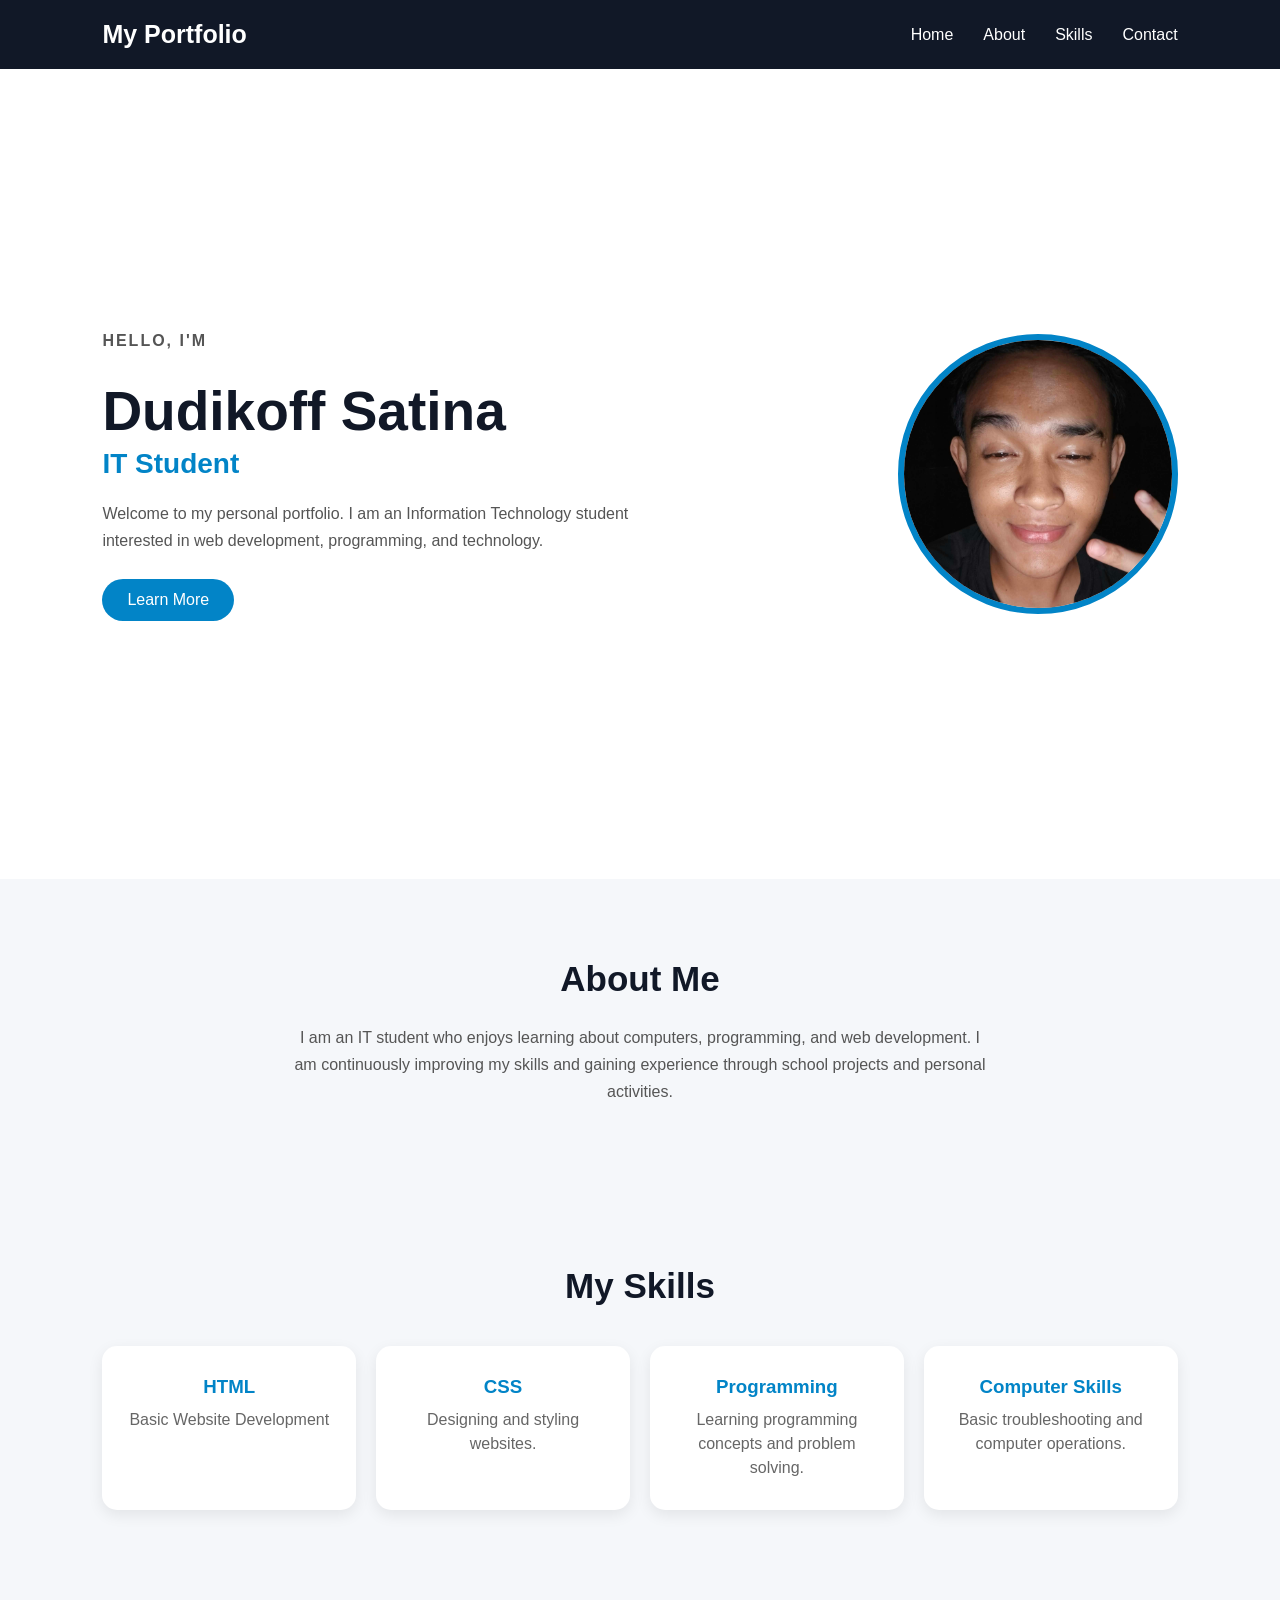
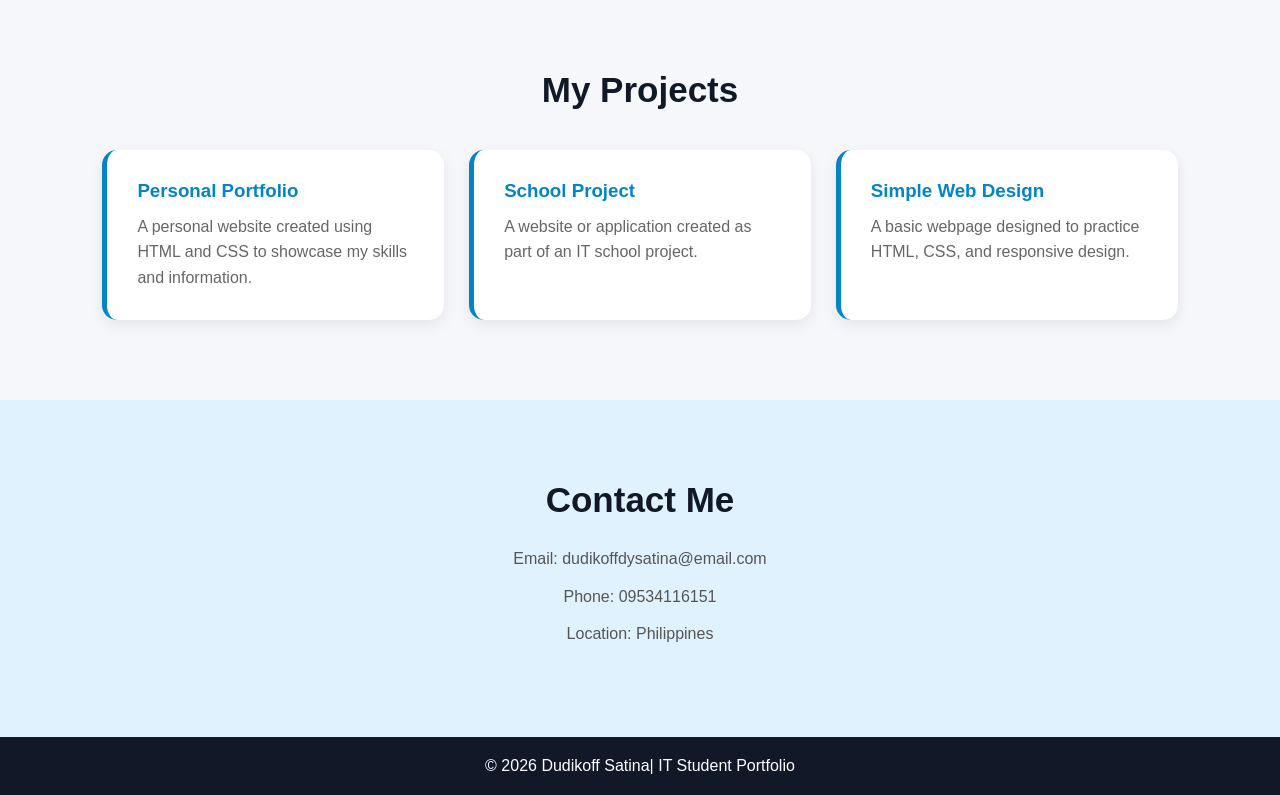
==== index.html @ 18574f3f "my portfolio" ====
<!DOCTYPE html>
<html lang="en">
<head>
    <meta charset="UTF-8">
    <meta name="viewport" content="width=device-width, initial-scale=1.0">
    <title>My Portfolio</title>
    <link rel="stylesheet" href="style.css">
</head>

<body>

    <header>
        <nav>
            <h2 class="logo">My Portfolio</h2>

            <ul>
                <li><a href="#home">Home</a></li>
                <li><a href="#about">About</a></li>
                <li><a href="#skills">Skills</a></li>
                <li><a href="#contact">Contact</a></li>
            </ul>
        </nav>
    </header>

    <section id="home" class="home">

        <div class="home-text">
            <p class="hello">HELLO, I'M</p>

            <h1>Dudikoff Satina</h1>

            <h2>IT Student</h2>

            <p>
                Welcome to my personal portfolio. I am an Information
                Technology student interested in web development,
                programming, and technology.
            </p>

            <a href="#about" class="btn">Learn More</a>
        </div>

        <div class="profile">
            <img src="dudi.jpg" alt="Profile Picture">
        </div>

    </section>

    <section id="about" class="section">
        <h2>About Me</h2>

        <p>
            I am an IT student who enjoys learning about computers,
            programming, and web development. I am continuously improving
            my skills and gaining experience through school projects
            and personal activities.
        </p>
    </section>

    <section id="skills" class="section">
        <h2>My Skills</h2>

        <div class="skills-container">
            <div class="skill">
                <h3>HTML</h3>
                <p>Basic Website Development</p>
            </div>

            <div class="skill">
                <h3>CSS</h3>
                <p>Designing and styling websites.</p>
            </div>

            <div class="skill">
                <h3>Programming</h3>
                <p>Learning programming concepts and problem solving.</p>
            </div>

            <div class="skill">
                <h3>Computer Skills</h3>
                <p>Basic troubleshooting and computer operations.</p>
            </div>
        </div>
    </section>

    <section id="projects" class="section">
        <h2>My Projects</h2>

        <div class="projects-container">

            <div class="project">
                <h3>Personal Portfolio</h3>
                <p>
                    A personal website created using HTML and CSS
                    to showcase my skills and information.
                </p>
            </div>

            <div class="project">
                <h3>School Project</h3>
                <p>
                    A website or application created as part of
                    an IT school project.
                </p>
            </div>

            <div class="project">
                <h3>Simple Web Design</h3>
                <p>
                    A basic webpage designed to practice HTML,
                    CSS, and responsive design.
                </p>
            </div>

        </div>
    </section>

    <section id="contact" class="section contact">
        <h2>Contact Me</h2>

        <p>Email: dudikoffdysatina@email.com</p>
        <p>Phone: 09534116151</p>
        <p>Location: Philippines</p>
    </section>

    <footer>
        <p>© 2026 Dudikoff Satina| IT Student Portfolio</p>
    </footer>

</body>
</html>
---- style.css ----
* {
    margin: 0;
    padding: 0;
    box-sizing: border-box;
    scroll-behavior: smooth;
}

body {
    font-family: Arial, sans-serif;
    background: #f5f7fa;
    color: #222;
}

/* Navigation */
header {
    background: #111827;
    padding: 20px 8%;
    position: sticky;
    top: 0;
    z-index: 100;
}

nav {
    display: flex;
    justify-content: space-between;
    align-items: center;
}

.logo {
    color: white;
    font-size: 25px;
}

nav ul {
    display: flex;
    list-style: none;
    gap: 30px;
}

nav ul li a {
    color: white;
    text-decoration: none;
    font-size: 16px;
    transition: 0.3s;
}

nav ul li a:hover {
    color: #38bdf8;
}

/* Home */
.home {
    min-height: 90vh;
    padding: 60px 8%;
    display: flex;
    align-items: center;
    justify-content: space-between;
    gap: 50px;
    background: white;
}

.home-text {
    max-width: 600px;
}

.hello {
    color: #0284c7;
    font-weight: bold;
    letter-spacing: 2px;
    margin-bottom: 10px;
}

.home-text h1 {
    font-size: 55px;
    color: #111827;
    margin-bottom: 5px;
}

.home-text h2 {
    font-size: 28px;
    color: #0284c7;
    margin-bottom: 20px;
}

.home-text p {
    line-height: 1.7;
    color: #555;
    margin-bottom: 25px;
}

/* Button */
.btn {
    display: inline-block;
    padding: 12px 25px;
    background: #0284c7;
    color: white;
    text-decoration: none;
    border-radius: 25px;
    transition: 0.3s;
}

.btn:hover {
    background: #0369a1;
    transform: translateY(-3px);
}

/* Profile Picture */
.profile {
    width: 280px;
    height: 280px;
    border-radius: 50%;
    overflow: hidden;
    border: 6px solid #0284c7;
    flex-shrink: 0;
}

.profile img {
    width: 100%;
    height: 100%;
    object-fit: cover;
}

/* Sections */
.section {
    padding: 80px 8%;
    text-align: center;
}

.section h2 {
    font-size: 35px;
    margin-bottom: 25px;
    color: #111827;
}

.section > p {
    max-width: 700px;
    margin: auto;
    line-height: 1.7;
    color: #555;
}

/* Skills */
.skills-container {
    display: grid;
    grid-template-columns: repeat(4, 1fr);
    gap: 20px;
    margin-top: 40px;
}

.skill {
    background: white;
    padding: 30px 20px;
    border-radius: 15px;
    box-shadow: 0 5px 15px rgba(0, 0, 0, 0.08);
    transition: 0.3s;
}

.skill:hover {
    transform: translateY(-8px);
}

.skill h3 {
    color: #0284c7;
    margin-bottom: 10px;
}

.skill p {
    color: #666;
    line-height: 1.5;
}

/* Projects */
.projects-container {
    display: grid;
    grid-template-columns: repeat(3, 1fr);
    gap: 25px;
    margin-top: 40px;
}

.project {
    background: white;
    padding: 30px;
    border-radius: 15px;
    text-align: left;
    box-shadow: 0 5px 15px rgba(0, 0, 0, 0.08);
    border-left: 5px solid #0284c7;
}

.project h3 {
    color: #0284c7;
    margin-bottom: 12px;
}

.project p {
    color: #666;
    line-height: 1.6;
}

/* Contact */
.contact {
    background: #e0f2fe;
}

.contact p {
    margin: 10px auto;
}

/* Footer */
footer {
    background: #111827;
    color: white;
    text-align: center;
    padding: 20px;
}

/* Responsive Design */
@media (max-width: 800px) {

    nav {
        flex-direction: column;
        gap: 15px;
    }

    nav ul {
        gap: 15px;
        flex-wrap: wrap;
        justify-content: center;
    }

    .home {
        flex-direction: column-reverse;
        text-align: center;
        padding-top: 50px;
    }

    .home-text h1 {
        font-size: 40px;
    }

    .profile {
        width: 220px;
        height: 220px;
    }

    .skills-container {
        grid-template-columns: 1fr 1fr;
    }

    .projects-container {
        grid-template-columns: 1fr;
    }
}

@media (max-width: 500px) {

    .skills-container {
        grid-template-columns: 1fr;
    }

    nav ul {
        gap: 10px;
    }
}
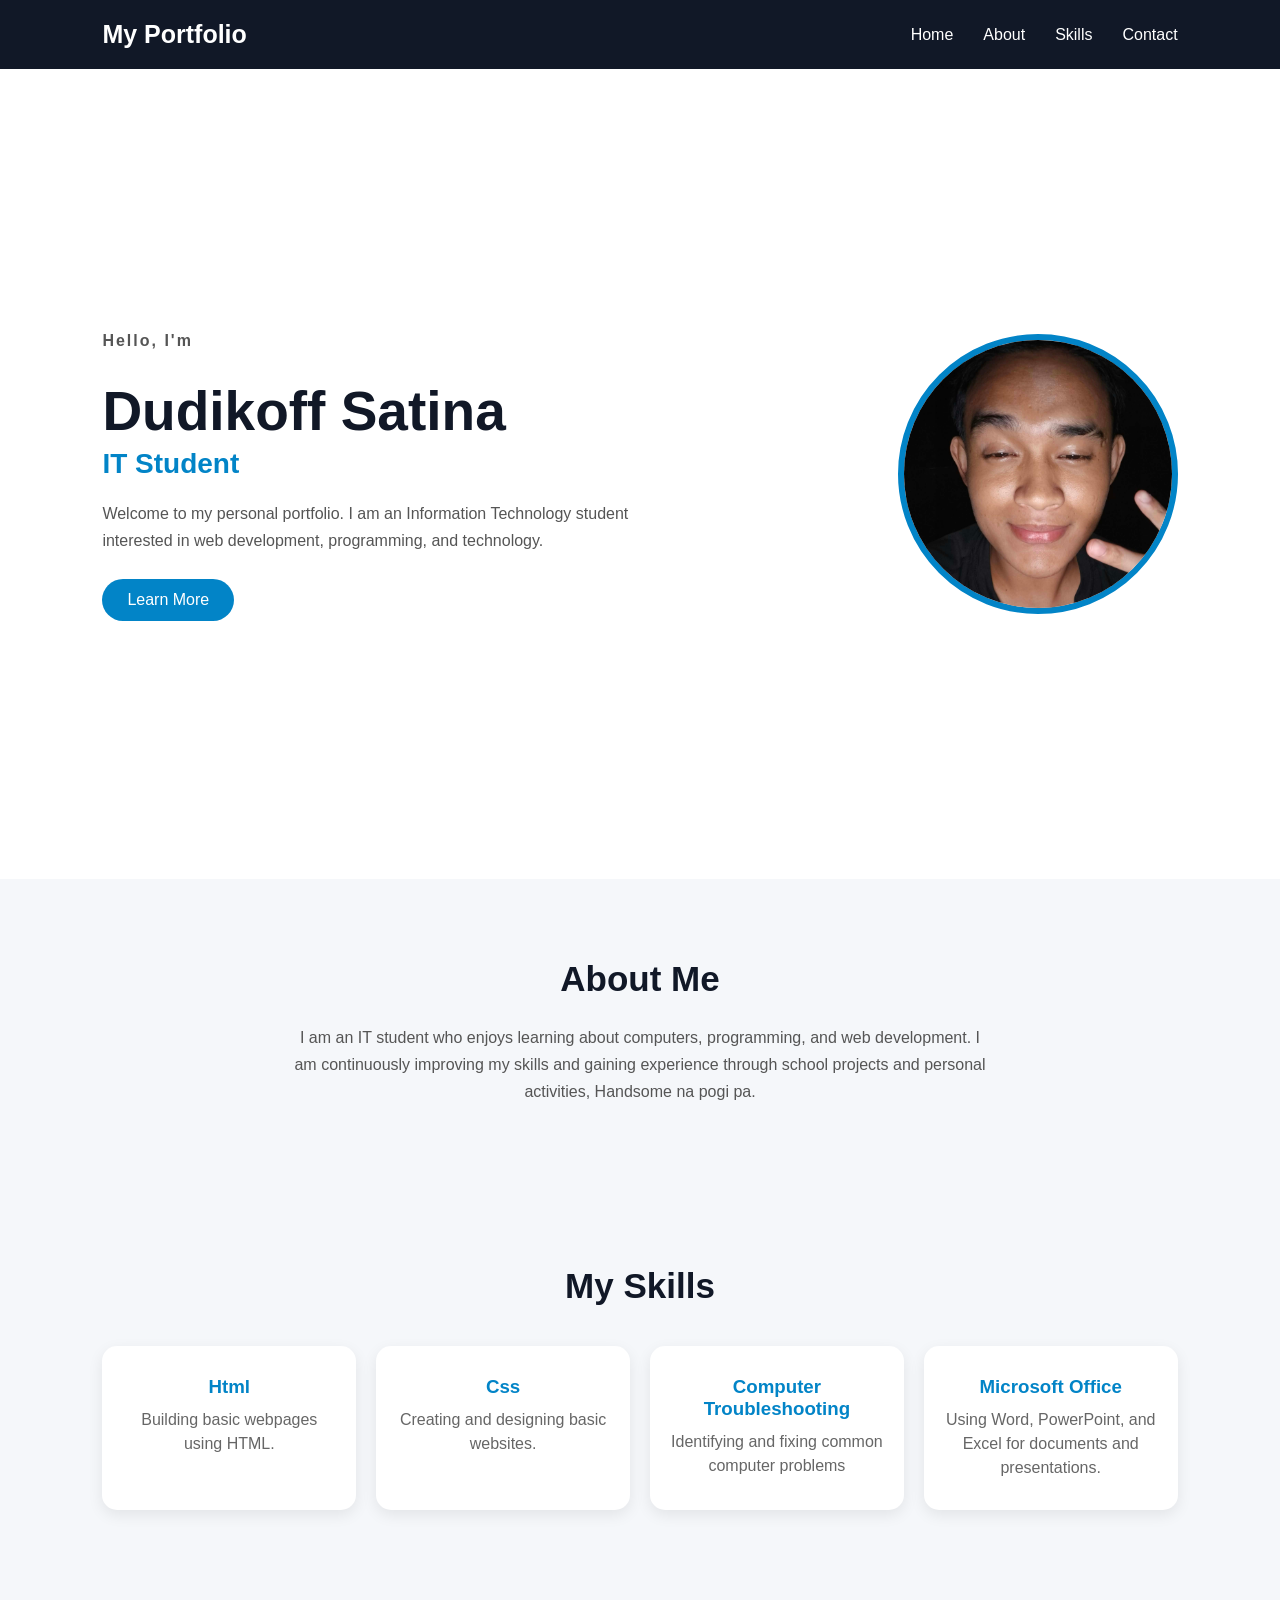
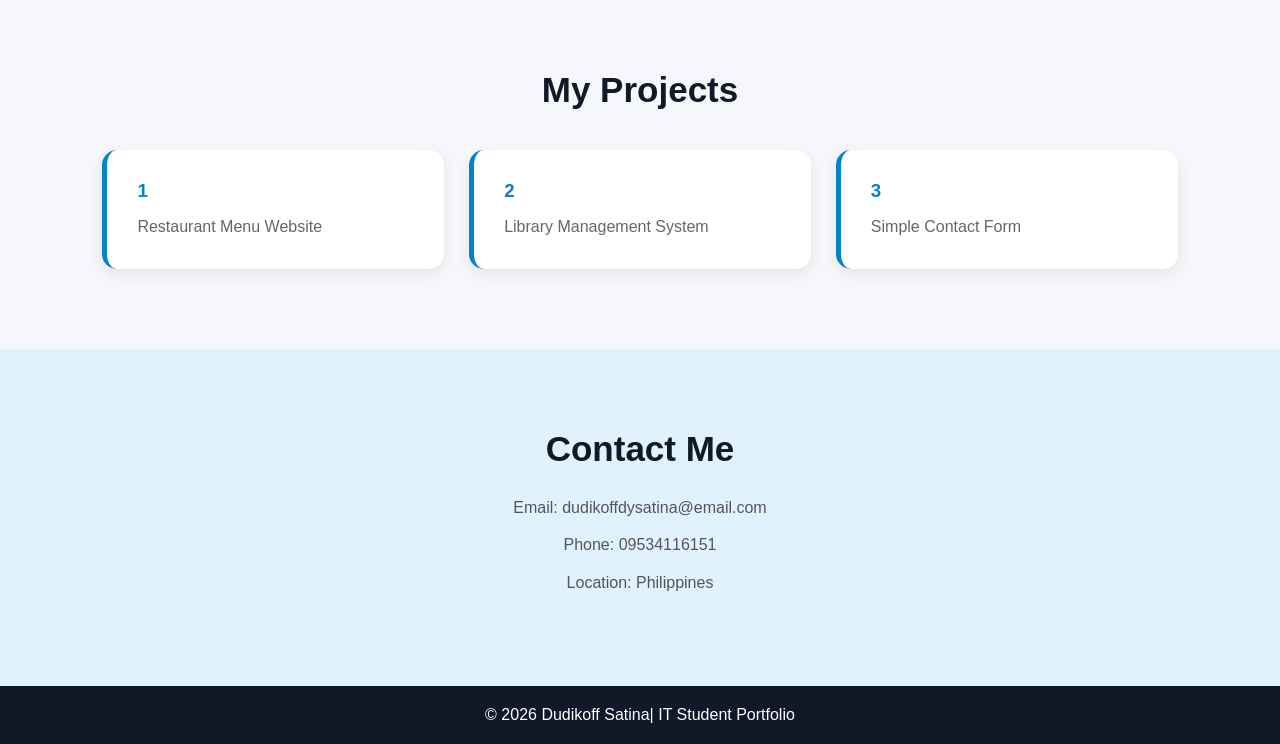
==== commit d3f2500b: "update portfolio" ====
--- a/index.html
+++ b/index.html
@@ -25,7 +25,7 @@
     <section id="home" class="home">
 
         <div class="home-text">
-            <p class="hello">HELLO, I'M</p>
+            <p class="hello">Hello, I'm</p>
 
             <h1>Dudikoff Satina</h1>
 
@@ -53,7 +53,7 @@
             I am an IT student who enjoys learning about computers,
             programming, and web development. I am continuously improving
             my skills and gaining experience through school projects
-            and personal activities.
+            and personal activities, Handsome na pogi pa.
         </p>
     </section>
 
@@ -62,23 +62,23 @@
 
         <div class="skills-container">
             <div class="skill">
-                <h3>HTML</h3>
-                <p>Basic Website Development</p>
+                <h3>Html</h3>
+                <p>Building basic webpages using HTML.</p>
             </div>
 
             <div class="skill">
-                <h3>CSS</h3>
-                <p>Designing and styling websites.</p>
+                <h3>Css</h3>
+                <p>Creating and designing basic websites.</p>
             </div>
 
             <div class="skill">
-                <h3>Programming</h3>
-                <p>Learning programming concepts and problem solving.</p>
+                <h3>Computer Troubleshooting</h3>
+                <p>Identifying and fixing common computer problems</p>
             </div>
 
             <div class="skill">
-                <h3>Computer Skills</h3>
-                <p>Basic troubleshooting and computer operations.</p>
+                <h3>Microsoft Office</h3>
+                <p>Using Word, PowerPoint, and Excel for documents and presentations.</p>
             </div>
         </div>
     </section>
@@ -89,26 +89,23 @@
         <div class="projects-container">
 
             <div class="project">
-                <h3>Personal Portfolio</h3>
+                <h3>1</h3>
                 <p>
-                    A personal website created using HTML and CSS
-                    to showcase my skills and information.
+                    Restaurant Menu Website
                 </p>
             </div>
 
             <div class="project">
-                <h3>School Project</h3>
+                <h3>2</h3>
                 <p>
-                    A website or application created as part of
-                    an IT school project.
+                    Library Management System
                 </p>
             </div>
 
             <div class="project">
-                <h3>Simple Web Design</h3>
+                <h3>3</h3>
                 <p>
-                    A basic webpage designed to practice HTML,
-                    CSS, and responsive design.
+                    Simple Contact Form
                 </p>
             </div>
 
